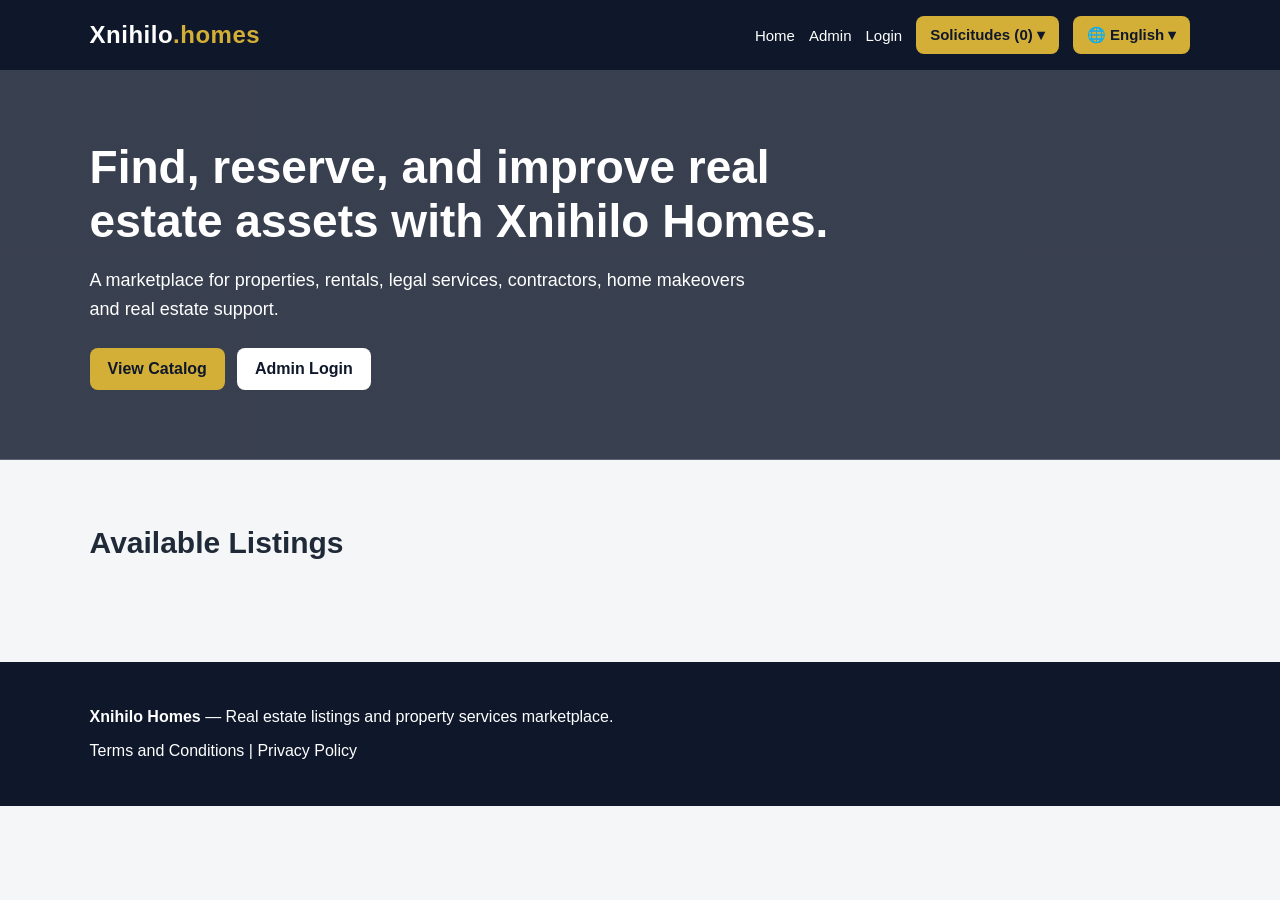
==== frontend/index.html @ a362b715 "Add files via upload" ====
<!DOCTYPE html>
<html lang="en">
<head>
    <meta charset="UTF-8">
    <meta name="viewport" content="width=device-width, initial-scale=1.0">
    <title>Xnihilo Homes</title>
    <link rel="stylesheet" href="css/styles.css">
</head>
<body>
<header class="site-header">
    <a class="logo" href="index.html">Xnihilo<span>.homes</span></a>
    <nav class="nav">
        <a href="index.html">Home</a>
        <a href="producto.html">Admin</a>
        <a href="login.html">Login</a>

        <div class="cart-dropdown">
            <button class="cart-button" type="button">Solicitudes (<span id="cart-count">0</span>) ▾</button>
            <div class="cart-menu" id="cart-preview">
                <p>No hay solicitudes todavía.</p>
            </div>
        </div>

        <div class="language-selector">
            <button class="language-button" type="button">🌐 <span>Idioma</span> ▾</button>
            <div class="language-menu">
                <a href="#" data-lang="en">English</a>
                <a href="#" data-lang="es">Español</a>
                <a href="#" data-lang="pt">Português</a>
            </div>
        </div>
    </nav>
</header>

<section class="hero">
    <h1>Find, reserve, and improve real estate assets with Xnihilo Homes.</h1>
    <p>A marketplace for properties, rentals, legal services, contractors, home makeovers and real estate support.</p>
    <div class="hero-actions">
        <a class="btn" href="#catalog">View Catalog</a>
        <a class="btn secondary" href="login.html">Admin Login</a>
    </div>
</section>

<section class="section" id="catalog">
    <h2 class="section-title">Available Listings</h2>
    <div id="product-grid" class="product-grid"></div>
</section>

<footer class="footer">
    <p><strong>Xnihilo Homes</strong> — Real estate listings and property services marketplace.</p>
    <p><a href="#">Terms and Conditions</a> | <a href="#">Privacy Policy</a></p>
</footer>
<script src="js/api.js"></script>
<script src="js/cart.js"></script>
<script src="js/language.js"></script>
<script src="js/main.js"></script>
</body>
</html>
---- frontend/css/styles.css ----
* {
    box-sizing: border-box;
}

body {
    margin: 0;
    font-family: Arial, Helvetica, sans-serif;
    background-color: #f4f6f8;
    color: #1f2937;
}

a {
    color: inherit;
    text-decoration: none;
}

.site-header {
    background-color: #0f172a;
    color: white;
    padding: 16px 7%;
    display: flex;
    justify-content: space-between;
    align-items: center;
    gap: 16px;
    flex-wrap: wrap;
}

.logo {
    font-size: 24px;
    font-weight: bold;
    letter-spacing: 0.5px;
}

.logo span {
    color: #d4af37;
}

.nav {
    display: flex;
    align-items: center;
    gap: 14px;
    flex-wrap: wrap;
}

.nav a,
.nav button {
    color: white;
    background: transparent;
    border: none;
    cursor: pointer;
    font-size: 15px;
}

.cart-dropdown,
.language-selector {
    position: relative;
}

.cart-button,
.language-button {
    background-color: #d4af37 !important;
    color: #0f172a !important;
    border: none;
    padding: 10px 14px;
    border-radius: 8px;
    font-weight: bold;
}

.cart-menu,
.language-menu {
    display: none;
    position: absolute;
    right: 0;
    top: 42px;
    min-width: 260px;
    background-color: white;
    color: #1f2937;
    border-radius: 10px;
    box-shadow: 0 12px 30px rgba(0,0,0,0.18);
    z-index: 1000;
    padding: 12px;
}

.language-menu {
    min-width: 160px;
    padding: 0;
    overflow: hidden;
}

.cart-dropdown:hover .cart-menu,
.language-selector:hover .language-menu {
    display: block;
}

.language-menu a {
    display: block;
    padding: 12px;
}

.language-menu a:hover,
.active-language {
    background-color: #f3f4f6;
}

.hero {
    padding: 70px 7%;
    background: linear-gradient(rgba(15,23,42,.82), rgba(15,23,42,.82)), url('https://images.unsplash.com/photo-1600585154340-be6161a56a0c?auto=format&fit=crop&w=1600&q=80');
    background-size: cover;
    background-position: center;
    color: white;
}

.hero h1 {
    max-width: 780px;
    font-size: 46px;
    margin: 0 0 16px;
}

.hero p {
    max-width: 680px;
    font-size: 18px;
    line-height: 1.6;
}

.hero-actions {
    margin-top: 24px;
    display: flex;
    gap: 12px;
    flex-wrap: wrap;
}

.btn {
    display: inline-block;
    background-color: #d4af37;
    color: #0f172a;
    border: none;
    border-radius: 8px;
    padding: 12px 18px;
    font-weight: bold;
    cursor: pointer;
}

.btn.secondary {
    background-color: white;
}

.section {
    padding: 42px 7%;
}

.section-title {
    font-size: 30px;
    margin-bottom: 20px;
}

.product-grid {
    display: grid;
    grid-template-columns: repeat(auto-fit, minmax(260px, 1fr));
    gap: 22px;
}

.card {
    background-color: white;
    border-radius: 16px;
    overflow: hidden;
    box-shadow: 0 8px 24px rgba(15,23,42,.08);
}

.card img {
    width: 100%;
    height: 190px;
    object-fit: cover;
}

.card-body {
    padding: 18px;
}

.card h3 {
    margin: 0 0 8px;
}

.price {
    font-size: 20px;
    font-weight: bold;
    color: #0f172a;
}

.badge {
    display: inline-block;
    background-color: #e5e7eb;
    padding: 5px 9px;
    border-radius: 999px;
    font-size: 13px;
    margin-bottom: 10px;
}

.detail-layout {
    display: grid;
    grid-template-columns: 1.2fr .8fr;
    gap: 28px;
}

.detail-image {
    width: 100%;
    border-radius: 18px;
    max-height: 470px;
    object-fit: cover;
}

.panel {
    background-color: white;
    padding: 24px;
    border-radius: 16px;
    box-shadow: 0 8px 24px rgba(15,23,42,.08);
}

.form {
    display: grid;
    gap: 14px;
}

.form input,
.form select,
.form textarea {
    width: 100%;
    padding: 12px;
    border: 1px solid #cbd5e1;
    border-radius: 8px;
    font-size: 15px;
}

.form textarea {
    min-height: 110px;
}

.table-container {
    background: white;
    padding: 18px;
    border-radius: 16px;
    overflow-x: auto;
}

table {
    width: 100%;
    border-collapse: collapse;
}

th,
td {
    padding: 12px;
    border-bottom: 1px solid #e5e7eb;
    text-align: left;
}

.footer {
    background-color: #0f172a;
    color: white;
    padding: 30px 7%;
    margin-top: 40px;
}

.message {
    padding: 12px;
    border-radius: 8px;
    background-color: #ecfdf5;
    color: #065f46;
    margin: 12px 0;
}

.error {
    background-color: #fef2f2;
    color: #991b1b;
}

@media (max-width: 760px) {
    .hero h1 {
        font-size: 34px;
    }

    .detail-layout {
        grid-template-columns: 1fr;
    }
}
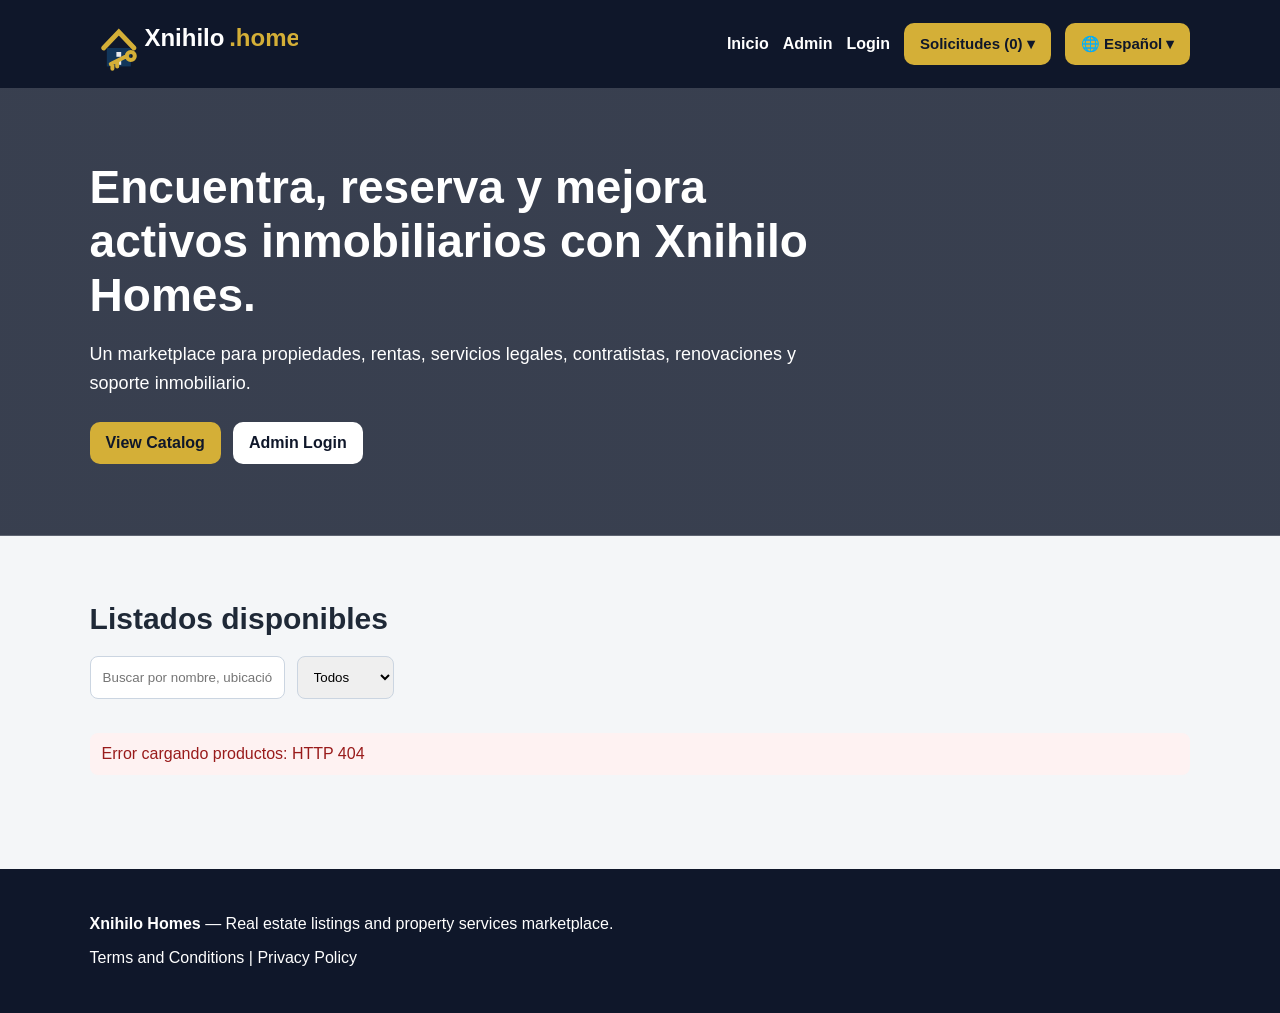
==== commit 945e30ea: "Update 2.1" ====
--- a/frontend/index.html
+++ b/frontend/index.html
@@ -1,58 +1,25 @@
-<!DOCTYPE html>
-<html lang="en">
-<head>
-    <meta charset="UTF-8">
-    <meta name="viewport" content="width=device-width, initial-scale=1.0">
-    <title>Xnihilo Homes</title>
-    <link rel="stylesheet" href="css/styles.css">
-</head>
-<body>
+<!DOCTYPE html><html lang="es"><head><meta charset="UTF-8"><meta name="viewport" content="width=device-width, initial-scale=1.0"><title>Xnihilo Homes</title><link rel="icon" type="image/svg+xml" href="images/favicon.svg"><link rel="stylesheet" href="css/styles.css"></head><body>
 <header class="site-header">
-    <a class="logo" href="index.html">Xnihilo<span>.homes</span></a>
-    <nav class="nav">
-        <a href="index.html">Home</a>
-        <a href="producto.html">Admin</a>
-        <a href="login.html">Login</a>
-
-        <div class="cart-dropdown">
-            <button class="cart-button" type="button">Solicitudes (<span id="cart-count">0</span>) ▾</button>
-            <div class="cart-menu" id="cart-preview">
-                <p>No hay solicitudes todavía.</p>
-            </div>
-        </div>
-
-        <div class="language-selector">
-            <button class="language-button" type="button">🌐 <span>Idioma</span> ▾</button>
-            <div class="language-menu">
-                <a href="#" data-lang="en">English</a>
-                <a href="#" data-lang="es">Español</a>
-                <a href="#" data-lang="pt">Português</a>
-            </div>
-        </div>
-    </nav>
+  <a class="logo" href="index.html"><img src="images/logo.svg" alt="Xnihilo Homes Logo"></a>
+  <nav class="nav">
+    <a href="index.html" data-i18n="home">Inicio</a>
+    <a href="producto.html" data-i18n="admin">Admin</a>
+    <a href="login.html" data-i18n="login">Login</a>
+    <div class="cart-dropdown">
+      <button class="cart-button" type="button"><span data-i18n="cart">Solicitudes</span> (<span id="cart-count">0</span>) ▾</button>
+      <div class="cart-menu" id="cart-preview"><p>No hay solicitudes todavía.</p></div>
+    </div>
+    <div class="language-selector">
+      <button class="language-button" type="button">🌐 <span>Español</span> ▾</button>
+      <div class="language-menu">
+        <a href="#" data-lang="en">English</a>
+        <a href="#" data-lang="es">Español</a>
+        <a href="#" data-lang="pt">Português</a>
+      </div>
+    </div>
+  </nav>
 </header>
-
-<section class="hero">
-    <h1>Find, reserve, and improve real estate assets with Xnihilo Homes.</h1>
-    <p>A marketplace for properties, rentals, legal services, contractors, home makeovers and real estate support.</p>
-    <div class="hero-actions">
-        <a class="btn" href="#catalog">View Catalog</a>
-        <a class="btn secondary" href="login.html">Admin Login</a>
-    </div>
-</section>
-
-<section class="section" id="catalog">
-    <h2 class="section-title">Available Listings</h2>
-    <div id="product-grid" class="product-grid"></div>
-</section>
-
-<footer class="footer">
-    <p><strong>Xnihilo Homes</strong> — Real estate listings and property services marketplace.</p>
-    <p><a href="#">Terms and Conditions</a> | <a href="#">Privacy Policy</a></p>
-</footer>
-<script src="js/api.js"></script>
-<script src="js/cart.js"></script>
-<script src="js/language.js"></script>
-<script src="js/main.js"></script>
-</body>
-</html>+<section class="hero"><h1 data-i18n="heroTitle">Encuentra, reserva y mejora activos inmobiliarios con Xnihilo Homes.</h1><p data-i18n="heroText">Un marketplace para propiedades, rentas, servicios legales, contratistas, renovaciones y soporte inmobiliario.</p><div class="hero-actions"><a class="btn" href="#catalog">View Catalog</a><a class="btn secondary" href="login.html">Admin Login</a></div></section>
+<section class="section" id="catalog"><h2 class="section-title" data-i18n="catalog">Listados disponibles</h2><div class="toolbar"><input id="search-input" placeholder="Buscar por nombre, ubicación o descripción"><select id="type-filter"><option value="">Todos</option><option value="Property">Property</option><option value="Service">Service</option></select></div><div id="product-grid" class="product-grid"></div></section>
+<footer class="footer"><p><strong>Xnihilo Homes</strong> — Real estate listings and property services marketplace.</p><p><a href="terms.html">Terms and Conditions</a> | <a href="privacy.html">Privacy Policy</a></p></footer>
+<script src="js/api.js"></script><script src="js/cart.js"></script><script src="js/language.js"></script><script src="js/main.js"></script></body></html>
--- a/frontend/css/styles.css
+++ b/frontend/css/styles.css
@@ -1,284 +1 @@
-* {
-    box-sizing: border-box;
-}
-
-body {
-    margin: 0;
-    font-family: Arial, Helvetica, sans-serif;
-    background-color: #f4f6f8;
-    color: #1f2937;
-}
-
-a {
-    color: inherit;
-    text-decoration: none;
-}
-
-.site-header {
-    background-color: #0f172a;
-    color: white;
-    padding: 16px 7%;
-    display: flex;
-    justify-content: space-between;
-    align-items: center;
-    gap: 16px;
-    flex-wrap: wrap;
-}
-
-.logo {
-    font-size: 24px;
-    font-weight: bold;
-    letter-spacing: 0.5px;
-}
-
-.logo span {
-    color: #d4af37;
-}
-
-.nav {
-    display: flex;
-    align-items: center;
-    gap: 14px;
-    flex-wrap: wrap;
-}
-
-.nav a,
-.nav button {
-    color: white;
-    background: transparent;
-    border: none;
-    cursor: pointer;
-    font-size: 15px;
-}
-
-.cart-dropdown,
-.language-selector {
-    position: relative;
-}
-
-.cart-button,
-.language-button {
-    background-color: #d4af37 !important;
-    color: #0f172a !important;
-    border: none;
-    padding: 10px 14px;
-    border-radius: 8px;
-    font-weight: bold;
-}
-
-.cart-menu,
-.language-menu {
-    display: none;
-    position: absolute;
-    right: 0;
-    top: 42px;
-    min-width: 260px;
-    background-color: white;
-    color: #1f2937;
-    border-radius: 10px;
-    box-shadow: 0 12px 30px rgba(0,0,0,0.18);
-    z-index: 1000;
-    padding: 12px;
-}
-
-.language-menu {
-    min-width: 160px;
-    padding: 0;
-    overflow: hidden;
-}
-
-.cart-dropdown:hover .cart-menu,
-.language-selector:hover .language-menu {
-    display: block;
-}
-
-.language-menu a {
-    display: block;
-    padding: 12px;
-}
-
-.language-menu a:hover,
-.active-language {
-    background-color: #f3f4f6;
-}
-
-.hero {
-    padding: 70px 7%;
-    background: linear-gradient(rgba(15,23,42,.82), rgba(15,23,42,.82)), url('https://images.unsplash.com/photo-1600585154340-be6161a56a0c?auto=format&fit=crop&w=1600&q=80');
-    background-size: cover;
-    background-position: center;
-    color: white;
-}
-
-.hero h1 {
-    max-width: 780px;
-    font-size: 46px;
-    margin: 0 0 16px;
-}
-
-.hero p {
-    max-width: 680px;
-    font-size: 18px;
-    line-height: 1.6;
-}
-
-.hero-actions {
-    margin-top: 24px;
-    display: flex;
-    gap: 12px;
-    flex-wrap: wrap;
-}
-
-.btn {
-    display: inline-block;
-    background-color: #d4af37;
-    color: #0f172a;
-    border: none;
-    border-radius: 8px;
-    padding: 12px 18px;
-    font-weight: bold;
-    cursor: pointer;
-}
-
-.btn.secondary {
-    background-color: white;
-}
-
-.section {
-    padding: 42px 7%;
-}
-
-.section-title {
-    font-size: 30px;
-    margin-bottom: 20px;
-}
-
-.product-grid {
-    display: grid;
-    grid-template-columns: repeat(auto-fit, minmax(260px, 1fr));
-    gap: 22px;
-}
-
-.card {
-    background-color: white;
-    border-radius: 16px;
-    overflow: hidden;
-    box-shadow: 0 8px 24px rgba(15,23,42,.08);
-}
-
-.card img {
-    width: 100%;
-    height: 190px;
-    object-fit: cover;
-}
-
-.card-body {
-    padding: 18px;
-}
-
-.card h3 {
-    margin: 0 0 8px;
-}
-
-.price {
-    font-size: 20px;
-    font-weight: bold;
-    color: #0f172a;
-}
-
-.badge {
-    display: inline-block;
-    background-color: #e5e7eb;
-    padding: 5px 9px;
-    border-radius: 999px;
-    font-size: 13px;
-    margin-bottom: 10px;
-}
-
-.detail-layout {
-    display: grid;
-    grid-template-columns: 1.2fr .8fr;
-    gap: 28px;
-}
-
-.detail-image {
-    width: 100%;
-    border-radius: 18px;
-    max-height: 470px;
-    object-fit: cover;
-}
-
-.panel {
-    background-color: white;
-    padding: 24px;
-    border-radius: 16px;
-    box-shadow: 0 8px 24px rgba(15,23,42,.08);
-}
-
-.form {
-    display: grid;
-    gap: 14px;
-}
-
-.form input,
-.form select,
-.form textarea {
-    width: 100%;
-    padding: 12px;
-    border: 1px solid #cbd5e1;
-    border-radius: 8px;
-    font-size: 15px;
-}
-
-.form textarea {
-    min-height: 110px;
-}
-
-.table-container {
-    background: white;
-    padding: 18px;
-    border-radius: 16px;
-    overflow-x: auto;
-}
-
-table {
-    width: 100%;
-    border-collapse: collapse;
-}
-
-th,
-td {
-    padding: 12px;
-    border-bottom: 1px solid #e5e7eb;
-    text-align: left;
-}
-
-.footer {
-    background-color: #0f172a;
-    color: white;
-    padding: 30px 7%;
-    margin-top: 40px;
-}
-
-.message {
-    padding: 12px;
-    border-radius: 8px;
-    background-color: #ecfdf5;
-    color: #065f46;
-    margin: 12px 0;
-}
-
-.error {
-    background-color: #fef2f2;
-    color: #991b1b;
-}
-
-@media (max-width: 760px) {
-    .hero h1 {
-        font-size: 34px;
-    }
-
-    .detail-layout {
-        grid-template-columns: 1fr;
-    }
-}
+*{box-sizing:border-box}body{margin:0;font-family:Arial,Helvetica,sans-serif;background:#f4f6f8;color:#1f2937}a{text-decoration:none;color:inherit}.site-header{background:#0f172a;color:white;padding:16px 7%;display:flex;justify-content:space-between;align-items:center;gap:16px;flex-wrap:wrap}.logo{display:flex;align-items:center}.logo img{height:56px;width:auto;display:block}.nav{display:flex;align-items:center;gap:14px;flex-wrap:wrap}.nav>a{color:white!important;font-weight:600}.nav button{font-size:15px}.cart-dropdown,.language-selector{position:relative}.cart-button,.language-button,.btn{background:#d4af37!important;color:#0f172a!important;border:none;padding:12px 16px;border-radius:10px;font-weight:bold;cursor:pointer}.cart-menu,.language-menu{display:none;position:absolute;right:0;top:48px;min-width:260px;background:white;color:#0f172a!important;border-radius:12px;box-shadow:0 12px 30px rgba(0,0,0,.18);z-index:1000;padding:12px}.cart-dropdown:hover .cart-menu,.language-selector:hover .language-menu{display:block}.language-menu{min-width:165px;padding:0;overflow:hidden}.language-menu a{display:block;padding:12px;color:#0f172a!important;background:white}.language-menu a:hover,.language-menu a.active-language{background:#f3f4f6;color:#0f172a!important}.hero{padding:72px 7%;background:linear-gradient(rgba(15,23,42,.82),rgba(15,23,42,.82)),url('https://images.unsplash.com/photo-1600585154340-be6161a56a0c?auto=format&fit=crop&w=1600&q=80');background-size:cover;background-position:center;color:white}.hero h1{max-width:780px;font-size:46px;margin:0 0 16px}.hero p{max-width:720px;font-size:18px;line-height:1.6}.hero-actions{margin-top:24px;display:flex;gap:12px;flex-wrap:wrap}.btn{display:inline-block}.btn.secondary{background:white!important}.btn.danger{background:#dc2626!important;color:white!important}.section{padding:42px 7%}.section-title{font-size:30px;margin-bottom:20px}.toolbar{display:flex;gap:12px;flex-wrap:wrap;margin-bottom:22px}.toolbar input,.toolbar select{padding:12px;border:1px solid #cbd5e1;border-radius:8px}.product-grid{display:grid;grid-template-columns:repeat(auto-fit,minmax(260px,1fr));gap:22px}.card{background:white;border-radius:16px;overflow:hidden;box-shadow:0 8px 24px rgba(15,23,42,.08)}.card img{width:100%;height:190px;object-fit:cover}.card-body{padding:18px}.card h3{margin:0 0 8px}.price{font-size:20px;font-weight:bold;color:#0f172a}.badge{display:inline-block;background:#e5e7eb;padding:5px 9px;border-radius:999px;font-size:13px;margin-bottom:10px}.muted{color:#64748b}.detail-layout{display:grid;grid-template-columns:1.2fr .8fr;gap:28px}.detail-image{width:100%;border-radius:18px;max-height:470px;object-fit:cover}.panel{background:white;padding:24px;border-radius:16px;box-shadow:0 8px 24px rgba(15,23,42,.08)}.form{display:grid;gap:14px}.form input,.form select,.form textarea{width:100%;padding:12px;border:1px solid #cbd5e1;border-radius:8px;font-size:15px}.form textarea{min-height:110px}.form-grid{display:grid;grid-template-columns:repeat(2,minmax(0,1fr));gap:14px}.table-container{background:white;padding:18px;border-radius:16px;overflow-x:auto}table{width:100%;border-collapse:collapse}th,td{padding:12px;border-bottom:1px solid #e5e7eb;text-align:left}.footer{background:#0f172a;color:white;padding:30px 7%;margin-top:40px}.message{padding:12px;border-radius:8px;background:#ecfdf5;color:#065f46;margin:12px 0}.error{background:#fef2f2;color:#991b1b}.hidden{display:none}.cart-row{display:flex;justify-content:space-between;gap:10px;align-items:center;padding:10px 0;border-bottom:1px solid #e5e7eb}.actions{display:flex;gap:8px;flex-wrap:wrap}@media(max-width:760px){.hero h1{font-size:34px}.detail-layout,.form-grid{grid-template-columns:1fr}.site-header{align-items:flex-start}.cart-menu,.language-menu{left:0;right:auto}}
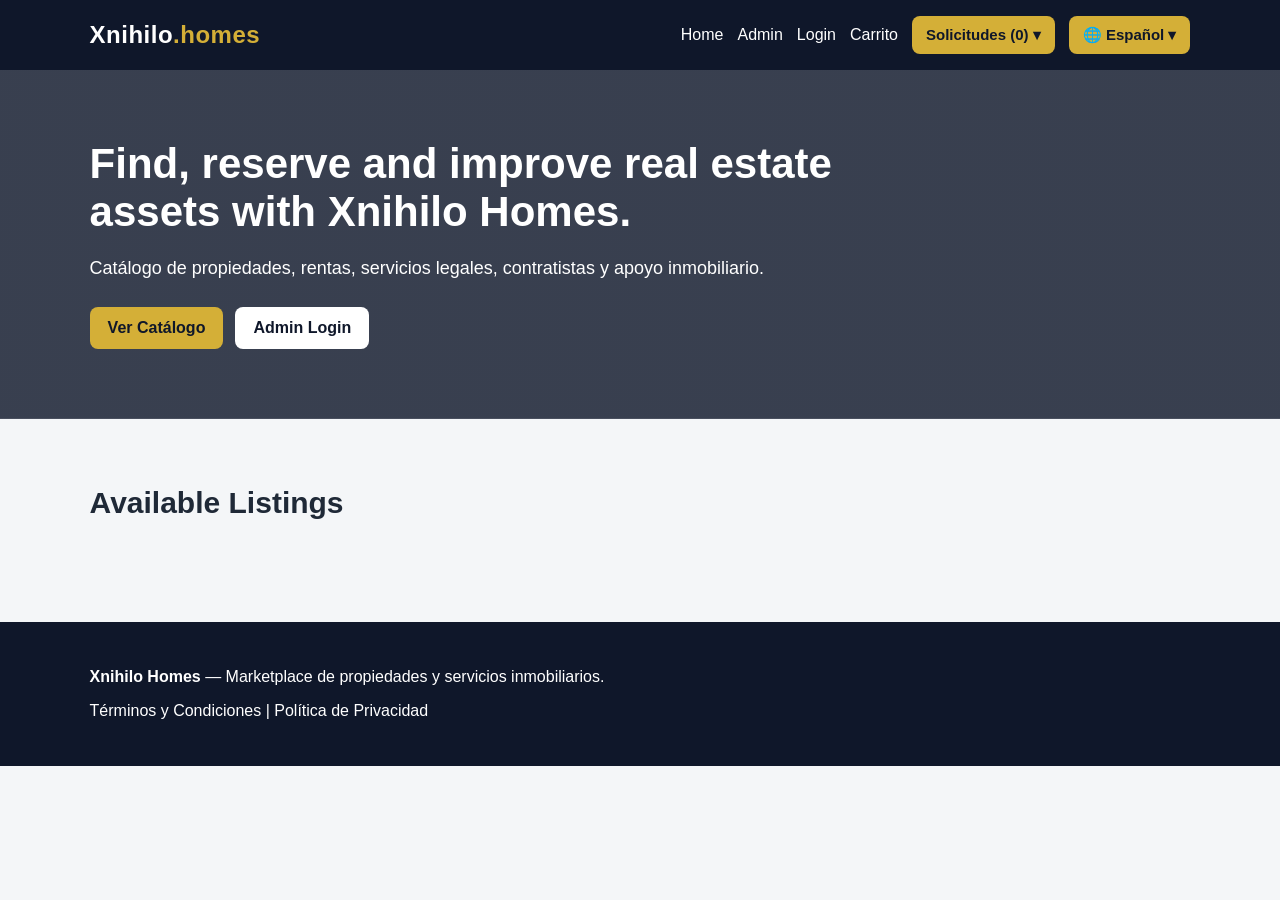
==== commit 7b6ee16c: "Saved?" ====
--- a/frontend/index.html
+++ b/frontend/index.html
@@ -1,25 +1,57 @@
-<!DOCTYPE html><html lang="es"><head><meta charset="UTF-8"><meta name="viewport" content="width=device-width, initial-scale=1.0"><title>Xnihilo Homes</title><link rel="icon" type="image/svg+xml" href="images/favicon.svg"><link rel="stylesheet" href="css/styles.css"></head><body>
+<!DOCTYPE html>
+<html lang="es">
+<head>
+    <meta charset="UTF-8">
+    <meta name="viewport" content="width=device-width, initial-scale=1.0">
+    <title>Xnihilo Homes | Inicio</title>
+    <link rel="stylesheet" href="css/styles.css">
+</head>
+<body>
 <header class="site-header">
-  <a class="logo" href="index.html"><img src="images/logo.svg" alt="Xnihilo Homes Logo"></a>
-  <nav class="nav">
-    <a href="index.html" data-i18n="home">Inicio</a>
-    <a href="producto.html" data-i18n="admin">Admin</a>
-    <a href="login.html" data-i18n="login">Login</a>
-    <div class="cart-dropdown">
-      <button class="cart-button" type="button"><span data-i18n="cart">Solicitudes</span> (<span id="cart-count">0</span>) ▾</button>
-      <div class="cart-menu" id="cart-preview"><p>No hay solicitudes todavía.</p></div>
+    <a class="logo" href="index.html">Xnihilo<span>.homes</span></a>
+    <nav class="nav">
+        <a href="index.html">Home</a>
+        <a href="producto.html">Admin</a>
+        <a href="login.html">Login</a>
+        <a href="carrito.html">Carrito</a>
+
+        <div class="cart-dropdown">
+            <button class="cart-button" type="button">Solicitudes (<span id="cart-count">0</span>) ▾</button>
+            <div class="cart-menu" id="cart-preview">
+                <p>No hay solicitudes todavía.</p>
+            </div>
+        </div>
+
+        <div class="language-selector">
+            <button class="language-button" type="button">🌐 <span>Idioma</span> ▾</button>
+            <div class="language-menu">
+                <a href="#" data-lang="en">English</a>
+                <a href="#" data-lang="es">Español</a>
+                <a href="#" data-lang="pt">Português</a>
+            </div>
+        </div>
+    </nav>
+</header>
+<section class="hero">
+    <h1>Find, reserve and improve real estate assets with Xnihilo Homes.</h1>
+    <p>Catálogo de propiedades, rentas, servicios legales, contratistas y apoyo inmobiliario.</p>
+    <div class="hero-actions">
+        <a class="btn" href="#catalog">Ver Catálogo</a>
+        <a class="btn secondary" href="login.html">Admin Login</a>
     </div>
-    <div class="language-selector">
-      <button class="language-button" type="button">🌐 <span>Español</span> ▾</button>
-      <div class="language-menu">
-        <a href="#" data-lang="en">English</a>
-        <a href="#" data-lang="es">Español</a>
-        <a href="#" data-lang="pt">Português</a>
-      </div>
-    </div>
-  </nav>
-</header>
-<section class="hero"><h1 data-i18n="heroTitle">Encuentra, reserva y mejora activos inmobiliarios con Xnihilo Homes.</h1><p data-i18n="heroText">Un marketplace para propiedades, rentas, servicios legales, contratistas, renovaciones y soporte inmobiliario.</p><div class="hero-actions"><a class="btn" href="#catalog">View Catalog</a><a class="btn secondary" href="login.html">Admin Login</a></div></section>
-<section class="section" id="catalog"><h2 class="section-title" data-i18n="catalog">Listados disponibles</h2><div class="toolbar"><input id="search-input" placeholder="Buscar por nombre, ubicación o descripción"><select id="type-filter"><option value="">Todos</option><option value="Property">Property</option><option value="Service">Service</option></select></div><div id="product-grid" class="product-grid"></div></section>
-<footer class="footer"><p><strong>Xnihilo Homes</strong> — Real estate listings and property services marketplace.</p><p><a href="terms.html">Terms and Conditions</a> | <a href="privacy.html">Privacy Policy</a></p></footer>
-<script src="js/api.js"></script><script src="js/cart.js"></script><script src="js/language.js"></script><script src="js/main.js"></script></body></html>
+</section>
+
+<section class="section" id="catalog">
+    <h2 class="section-title">Available Listings</h2>
+    <div id="product-grid" class="product-grid"></div>
+</section>
+<footer class="footer">
+    <p><strong>Xnihilo Homes</strong> — Marketplace de propiedades y servicios inmobiliarios.</p>
+    <p><a href="#">Términos y Condiciones</a> | <a href="#">Política de Privacidad</a></p>
+</footer>
+<script src="js/api.js"></script>
+<script src="js/cart.js"></script>
+<script src="js/language.js"></script>
+<script src="js/main.js"></script>
+</body>
+</html>
--- a/frontend/css/styles.css
+++ b/frontend/css/styles.css
@@ -1 +1,294 @@
-*{box-sizing:border-box}body{margin:0;font-family:Arial,Helvetica,sans-serif;background:#f4f6f8;color:#1f2937}a{text-decoration:none;color:inherit}.site-header{background:#0f172a;color:white;padding:16px 7%;display:flex;justify-content:space-between;align-items:center;gap:16px;flex-wrap:wrap}.logo{display:flex;align-items:center}.logo img{height:56px;width:auto;display:block}.nav{display:flex;align-items:center;gap:14px;flex-wrap:wrap}.nav>a{color:white!important;font-weight:600}.nav button{font-size:15px}.cart-dropdown,.language-selector{position:relative}.cart-button,.language-button,.btn{background:#d4af37!important;color:#0f172a!important;border:none;padding:12px 16px;border-radius:10px;font-weight:bold;cursor:pointer}.cart-menu,.language-menu{display:none;position:absolute;right:0;top:48px;min-width:260px;background:white;color:#0f172a!important;border-radius:12px;box-shadow:0 12px 30px rgba(0,0,0,.18);z-index:1000;padding:12px}.cart-dropdown:hover .cart-menu,.language-selector:hover .language-menu{display:block}.language-menu{min-width:165px;padding:0;overflow:hidden}.language-menu a{display:block;padding:12px;color:#0f172a!important;background:white}.language-menu a:hover,.language-menu a.active-language{background:#f3f4f6;color:#0f172a!important}.hero{padding:72px 7%;background:linear-gradient(rgba(15,23,42,.82),rgba(15,23,42,.82)),url('https://images.unsplash.com/photo-1600585154340-be6161a56a0c?auto=format&fit=crop&w=1600&q=80');background-size:cover;background-position:center;color:white}.hero h1{max-width:780px;font-size:46px;margin:0 0 16px}.hero p{max-width:720px;font-size:18px;line-height:1.6}.hero-actions{margin-top:24px;display:flex;gap:12px;flex-wrap:wrap}.btn{display:inline-block}.btn.secondary{background:white!important}.btn.danger{background:#dc2626!important;color:white!important}.section{padding:42px 7%}.section-title{font-size:30px;margin-bottom:20px}.toolbar{display:flex;gap:12px;flex-wrap:wrap;margin-bottom:22px}.toolbar input,.toolbar select{padding:12px;border:1px solid #cbd5e1;border-radius:8px}.product-grid{display:grid;grid-template-columns:repeat(auto-fit,minmax(260px,1fr));gap:22px}.card{background:white;border-radius:16px;overflow:hidden;box-shadow:0 8px 24px rgba(15,23,42,.08)}.card img{width:100%;height:190px;object-fit:cover}.card-body{padding:18px}.card h3{margin:0 0 8px}.price{font-size:20px;font-weight:bold;color:#0f172a}.badge{display:inline-block;background:#e5e7eb;padding:5px 9px;border-radius:999px;font-size:13px;margin-bottom:10px}.muted{color:#64748b}.detail-layout{display:grid;grid-template-columns:1.2fr .8fr;gap:28px}.detail-image{width:100%;border-radius:18px;max-height:470px;object-fit:cover}.panel{background:white;padding:24px;border-radius:16px;box-shadow:0 8px 24px rgba(15,23,42,.08)}.form{display:grid;gap:14px}.form input,.form select,.form textarea{width:100%;padding:12px;border:1px solid #cbd5e1;border-radius:8px;font-size:15px}.form textarea{min-height:110px}.form-grid{display:grid;grid-template-columns:repeat(2,minmax(0,1fr));gap:14px}.table-container{background:white;padding:18px;border-radius:16px;overflow-x:auto}table{width:100%;border-collapse:collapse}th,td{padding:12px;border-bottom:1px solid #e5e7eb;text-align:left}.footer{background:#0f172a;color:white;padding:30px 7%;margin-top:40px}.message{padding:12px;border-radius:8px;background:#ecfdf5;color:#065f46;margin:12px 0}.error{background:#fef2f2;color:#991b1b}.hidden{display:none}.cart-row{display:flex;justify-content:space-between;gap:10px;align-items:center;padding:10px 0;border-bottom:1px solid #e5e7eb}.actions{display:flex;gap:8px;flex-wrap:wrap}@media(max-width:760px){.hero h1{font-size:34px}.detail-layout,.form-grid{grid-template-columns:1fr}.site-header{align-items:flex-start}.cart-menu,.language-menu{left:0;right:auto}}
+* {
+    box-sizing: border-box;
+}
+
+body {
+    margin: 0;
+    font-family: Arial, Helvetica, sans-serif;
+    background-color: #f4f6f8;
+    color: #1f2937;
+}
+
+a {
+    color: inherit;
+    text-decoration: none;
+}
+
+.site-header {
+    background-color: #0f172a;
+    color: white;
+    padding: 16px 7%;
+    display: flex;
+    justify-content: space-between;
+    align-items: center;
+    gap: 16px;
+    flex-wrap: wrap;
+}
+
+.logo {
+    font-size: 24px;
+    font-weight: bold;
+    letter-spacing: 0.5px;
+}
+
+.logo span {
+    color: #d4af37;
+}
+
+.nav {
+    display: flex;
+    align-items: center;
+    gap: 14px;
+    flex-wrap: wrap;
+}
+
+.nav > a {
+    color: white;
+}
+
+.nav button {
+    color: #0f172a;
+    border: none;
+    cursor: pointer;
+    font-size: 15px;
+}
+
+.cart-dropdown,
+.language-selector {
+    position: relative;
+}
+
+.cart-button,
+.language-button {
+    background-color: #d4af37;
+    color: #0f172a;
+    border: none;
+    padding: 10px 14px;
+    border-radius: 8px;
+    font-weight: bold;
+}
+
+.cart-menu,
+.language-menu {
+    display: none;
+    position: absolute;
+    right: 0;
+    top: 42px;
+    min-width: 240px;
+    background-color: white;
+    color: #0f172a;
+    border-radius: 10px;
+    box-shadow: 0 12px 30px rgba(0,0,0,0.18);
+    z-index: 1000;
+    padding: 12px;
+}
+
+.language-menu {
+    min-width: 160px;
+    padding: 0;
+    overflow: hidden;
+}
+
+.cart-dropdown:hover .cart-menu,
+.language-selector:hover .language-menu {
+    display: block;
+}
+
+.language-menu a {
+    display: block;
+    padding: 12px;
+    color: #0f172a;
+    background-color: white;
+}
+
+.language-menu a:hover,
+.language-menu a.active-language {
+    background-color: #f3f4f6;
+    color: #0f172a;
+}
+
+.hero {
+    padding: 70px 7%;
+    background: linear-gradient(rgba(15,23,42,.82), rgba(15,23,42,.82)), url('https://images.unsplash.com/photo-1600585154340-be6161a56a0c?auto=format&fit=crop&w=1600&q=80');
+    background-size: cover;
+    background-position: center;
+    color: white;
+}
+
+.hero h1 {
+    max-width: 780px;
+    font-size: 42px;
+    margin: 0 0 16px;
+}
+
+.hero p {
+    max-width: 680px;
+    font-size: 18px;
+    line-height: 1.6;
+}
+
+.hero-actions {
+    margin-top: 24px;
+    display: flex;
+    gap: 12px;
+    flex-wrap: wrap;
+}
+
+.btn {
+    display: inline-block;
+    background-color: #d4af37;
+    color: #0f172a;
+    border: none;
+    border-radius: 8px;
+    padding: 12px 18px;
+    font-weight: bold;
+    cursor: pointer;
+}
+
+.btn.secondary {
+    background-color: white;
+}
+
+.section {
+    padding: 42px 7%;
+}
+
+.section-title {
+    font-size: 30px;
+    margin-bottom: 20px;
+}
+
+.product-grid {
+    display: grid;
+    grid-template-columns: repeat(auto-fit, minmax(260px, 1fr));
+    gap: 22px;
+}
+
+.card {
+    background-color: white;
+    border-radius: 16px;
+    overflow: hidden;
+    box-shadow: 0 8px 24px rgba(15,23,42,.08);
+}
+
+.card img {
+    width: 100%;
+    height: 190px;
+    object-fit: cover;
+}
+
+.card-body {
+    padding: 18px;
+}
+
+.card h3 {
+    margin: 0 0 8px;
+}
+
+.price {
+    font-size: 20px;
+    font-weight: bold;
+    color: #0f172a;
+}
+
+.badge {
+    display: inline-block;
+    background-color: #e5e7eb;
+    padding: 5px 9px;
+    border-radius: 999px;
+    font-size: 13px;
+    margin-bottom: 10px;
+}
+
+.detail-layout {
+    display: grid;
+    grid-template-columns: 1.2fr .8fr;
+    gap: 28px;
+}
+
+.detail-image {
+    width: 100%;
+    border-radius: 18px;
+    max-height: 470px;
+    object-fit: cover;
+}
+
+.panel {
+    background-color: white;
+    padding: 24px;
+    border-radius: 16px;
+    box-shadow: 0 8px 24px rgba(15,23,42,.08);
+}
+
+.form {
+    display: grid;
+    gap: 14px;
+}
+
+.form input,
+.form select,
+.form textarea {
+    width: 100%;
+    padding: 12px;
+    border: 1px solid #cbd5e1;
+    border-radius: 8px;
+    font-size: 15px;
+}
+
+.form textarea {
+    min-height: 110px;
+}
+
+.table-container {
+    background: white;
+    padding: 18px;
+    border-radius: 16px;
+    overflow-x: auto;
+}
+
+table {
+    width: 100%;
+    border-collapse: collapse;
+}
+
+th,
+td {
+    padding: 12px;
+    border-bottom: 1px solid #e5e7eb;
+    text-align: left;
+}
+
+.footer {
+    background-color: #0f172a;
+    color: white;
+    padding: 30px 7%;
+    margin-top: 40px;
+}
+
+.message {
+    padding: 12px;
+    border-radius: 8px;
+    background-color: #ecfdf5;
+    color: #065f46;
+    margin: 12px 0;
+}
+
+.error {
+    background-color: #fef2f2;
+    color: #991b1b;
+}
+
+.cart-line {
+    padding: 14px 0;
+    border-bottom: 1px solid #e5e7eb;
+}
+
+@media (max-width: 760px) {
+    .hero h1 {
+        font-size: 34px;
+    }
+
+    .detail-layout {
+        grid-template-columns: 1fr;
+    }
+}
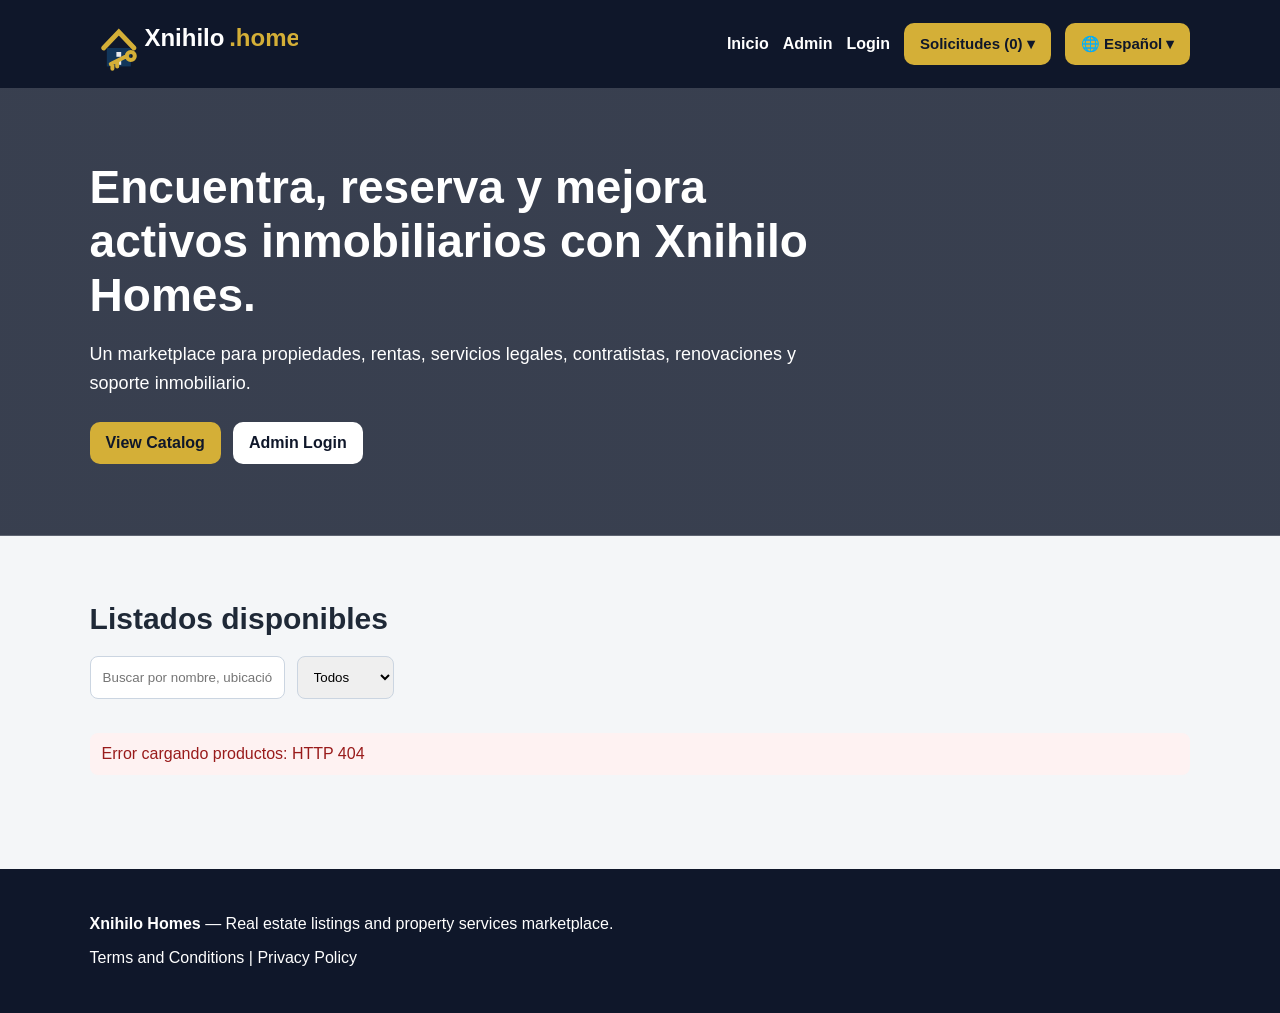
==== commit 91c274e7: "B" ====
--- a/frontend/index.html
+++ b/frontend/index.html
@@ -1,57 +1,25 @@
-<!DOCTYPE html>
-<html lang="es">
-<head>
-    <meta charset="UTF-8">
-    <meta name="viewport" content="width=device-width, initial-scale=1.0">
-    <title>Xnihilo Homes | Inicio</title>
-    <link rel="stylesheet" href="css/styles.css">
-</head>
-<body>
+<!DOCTYPE html><html lang="es"><head><meta charset="UTF-8"><meta name="viewport" content="width=device-width, initial-scale=1.0"><title>Xnihilo Homes</title><link rel="icon" type="image/svg+xml" href="images/favicon.svg"><link rel="stylesheet" href="css/styles.css"></head><body>
 <header class="site-header">
-    <a class="logo" href="index.html">Xnihilo<span>.homes</span></a>
-    <nav class="nav">
-        <a href="index.html">Home</a>
-        <a href="producto.html">Admin</a>
-        <a href="login.html">Login</a>
-        <a href="carrito.html">Carrito</a>
-
-        <div class="cart-dropdown">
-            <button class="cart-button" type="button">Solicitudes (<span id="cart-count">0</span>) ▾</button>
-            <div class="cart-menu" id="cart-preview">
-                <p>No hay solicitudes todavía.</p>
-            </div>
-        </div>
-
-        <div class="language-selector">
-            <button class="language-button" type="button">🌐 <span>Idioma</span> ▾</button>
-            <div class="language-menu">
-                <a href="#" data-lang="en">English</a>
-                <a href="#" data-lang="es">Español</a>
-                <a href="#" data-lang="pt">Português</a>
-            </div>
-        </div>
-    </nav>
+  <a class="logo" href="index.html"><img src="images/logo.svg" alt="Xnihilo Homes Logo"></a>
+  <nav class="nav">
+    <a href="index.html" data-i18n="home">Inicio</a>
+    <a href="producto.html" data-i18n="admin">Admin</a>
+    <a href="login.html" data-i18n="login">Login</a>
+    <div class="cart-dropdown">
+      <button class="cart-button" type="button"><span data-i18n="cart">Solicitudes</span> (<span id="cart-count">0</span>) ▾</button>
+      <div class="cart-menu" id="cart-preview"><p>No hay solicitudes todavía.</p></div>
+    </div>
+    <div class="language-selector">
+      <button class="language-button" type="button">🌐 <span>Español</span> ▾</button>
+      <div class="language-menu">
+        <a href="#" data-lang="en">English</a>
+        <a href="#" data-lang="es">Español</a>
+        <a href="#" data-lang="pt">Português</a>
+      </div>
+    </div>
+  </nav>
 </header>
-<section class="hero">
-    <h1>Find, reserve and improve real estate assets with Xnihilo Homes.</h1>
-    <p>Catálogo de propiedades, rentas, servicios legales, contratistas y apoyo inmobiliario.</p>
-    <div class="hero-actions">
-        <a class="btn" href="#catalog">Ver Catálogo</a>
-        <a class="btn secondary" href="login.html">Admin Login</a>
-    </div>
-</section>
-
-<section class="section" id="catalog">
-    <h2 class="section-title">Available Listings</h2>
-    <div id="product-grid" class="product-grid"></div>
-</section>
-<footer class="footer">
-    <p><strong>Xnihilo Homes</strong> — Marketplace de propiedades y servicios inmobiliarios.</p>
-    <p><a href="#">Términos y Condiciones</a> | <a href="#">Política de Privacidad</a></p>
-</footer>
-<script src="js/api.js"></script>
-<script src="js/cart.js"></script>
-<script src="js/language.js"></script>
-<script src="js/main.js"></script>
-</body>
-</html>+<section class="hero"><h1 data-i18n="heroTitle">Encuentra, reserva y mejora activos inmobiliarios con Xnihilo Homes.</h1><p data-i18n="heroText">Un marketplace para propiedades, rentas, servicios legales, contratistas, renovaciones y soporte inmobiliario.</p><div class="hero-actions"><a class="btn" href="#catalog">View Catalog</a><a class="btn secondary" href="login.html">Admin Login</a></div></section>
+<section class="section" id="catalog"><h2 class="section-title" data-i18n="catalog">Listados disponibles</h2><div class="toolbar"><input id="search-input" placeholder="Buscar por nombre, ubicación o descripción"><select id="type-filter"><option value="">Todos</option><option value="Property">Property</option><option value="Service">Service</option></select></div><div id="product-grid" class="product-grid"></div></section>
+<footer class="footer"><p><strong>Xnihilo Homes</strong> — Real estate listings and property services marketplace.</p><p><a href="terms.html">Terms and Conditions</a> | <a href="privacy.html">Privacy Policy</a></p></footer>
+<script src="js/api.js"></script><script src="js/cart.js"></script><script src="js/language.js"></script><script src="js/main.js"></script></body></html>
--- a/frontend/css/styles.css
+++ b/frontend/css/styles.css
@@ -1,294 +1 @@
-* {
-    box-sizing: border-box;
-}
-
-body {
-    margin: 0;
-    font-family: Arial, Helvetica, sans-serif;
-    background-color: #f4f6f8;
-    color: #1f2937;
-}
-
-a {
-    color: inherit;
-    text-decoration: none;
-}
-
-.site-header {
-    background-color: #0f172a;
-    color: white;
-    padding: 16px 7%;
-    display: flex;
-    justify-content: space-between;
-    align-items: center;
-    gap: 16px;
-    flex-wrap: wrap;
-}
-
-.logo {
-    font-size: 24px;
-    font-weight: bold;
-    letter-spacing: 0.5px;
-}
-
-.logo span {
-    color: #d4af37;
-}
-
-.nav {
-    display: flex;
-    align-items: center;
-    gap: 14px;
-    flex-wrap: wrap;
-}
-
-.nav > a {
-    color: white;
-}
-
-.nav button {
-    color: #0f172a;
-    border: none;
-    cursor: pointer;
-    font-size: 15px;
-}
-
-.cart-dropdown,
-.language-selector {
-    position: relative;
-}
-
-.cart-button,
-.language-button {
-    background-color: #d4af37;
-    color: #0f172a;
-    border: none;
-    padding: 10px 14px;
-    border-radius: 8px;
-    font-weight: bold;
-}
-
-.cart-menu,
-.language-menu {
-    display: none;
-    position: absolute;
-    right: 0;
-    top: 42px;
-    min-width: 240px;
-    background-color: white;
-    color: #0f172a;
-    border-radius: 10px;
-    box-shadow: 0 12px 30px rgba(0,0,0,0.18);
-    z-index: 1000;
-    padding: 12px;
-}
-
-.language-menu {
-    min-width: 160px;
-    padding: 0;
-    overflow: hidden;
-}
-
-.cart-dropdown:hover .cart-menu,
-.language-selector:hover .language-menu {
-    display: block;
-}
-
-.language-menu a {
-    display: block;
-    padding: 12px;
-    color: #0f172a;
-    background-color: white;
-}
-
-.language-menu a:hover,
-.language-menu a.active-language {
-    background-color: #f3f4f6;
-    color: #0f172a;
-}
-
-.hero {
-    padding: 70px 7%;
-    background: linear-gradient(rgba(15,23,42,.82), rgba(15,23,42,.82)), url('https://images.unsplash.com/photo-1600585154340-be6161a56a0c?auto=format&fit=crop&w=1600&q=80');
-    background-size: cover;
-    background-position: center;
-    color: white;
-}
-
-.hero h1 {
-    max-width: 780px;
-    font-size: 42px;
-    margin: 0 0 16px;
-}
-
-.hero p {
-    max-width: 680px;
-    font-size: 18px;
-    line-height: 1.6;
-}
-
-.hero-actions {
-    margin-top: 24px;
-    display: flex;
-    gap: 12px;
-    flex-wrap: wrap;
-}
-
-.btn {
-    display: inline-block;
-    background-color: #d4af37;
-    color: #0f172a;
-    border: none;
-    border-radius: 8px;
-    padding: 12px 18px;
-    font-weight: bold;
-    cursor: pointer;
-}
-
-.btn.secondary {
-    background-color: white;
-}
-
-.section {
-    padding: 42px 7%;
-}
-
-.section-title {
-    font-size: 30px;
-    margin-bottom: 20px;
-}
-
-.product-grid {
-    display: grid;
-    grid-template-columns: repeat(auto-fit, minmax(260px, 1fr));
-    gap: 22px;
-}
-
-.card {
-    background-color: white;
-    border-radius: 16px;
-    overflow: hidden;
-    box-shadow: 0 8px 24px rgba(15,23,42,.08);
-}
-
-.card img {
-    width: 100%;
-    height: 190px;
-    object-fit: cover;
-}
-
-.card-body {
-    padding: 18px;
-}
-
-.card h3 {
-    margin: 0 0 8px;
-}
-
-.price {
-    font-size: 20px;
-    font-weight: bold;
-    color: #0f172a;
-}
-
-.badge {
-    display: inline-block;
-    background-color: #e5e7eb;
-    padding: 5px 9px;
-    border-radius: 999px;
-    font-size: 13px;
-    margin-bottom: 10px;
-}
-
-.detail-layout {
-    display: grid;
-    grid-template-columns: 1.2fr .8fr;
-    gap: 28px;
-}
-
-.detail-image {
-    width: 100%;
-    border-radius: 18px;
-    max-height: 470px;
-    object-fit: cover;
-}
-
-.panel {
-    background-color: white;
-    padding: 24px;
-    border-radius: 16px;
-    box-shadow: 0 8px 24px rgba(15,23,42,.08);
-}
-
-.form {
-    display: grid;
-    gap: 14px;
-}
-
-.form input,
-.form select,
-.form textarea {
-    width: 100%;
-    padding: 12px;
-    border: 1px solid #cbd5e1;
-    border-radius: 8px;
-    font-size: 15px;
-}
-
-.form textarea {
-    min-height: 110px;
-}
-
-.table-container {
-    background: white;
-    padding: 18px;
-    border-radius: 16px;
-    overflow-x: auto;
-}
-
-table {
-    width: 100%;
-    border-collapse: collapse;
-}
-
-th,
-td {
-    padding: 12px;
-    border-bottom: 1px solid #e5e7eb;
-    text-align: left;
-}
-
-.footer {
-    background-color: #0f172a;
-    color: white;
-    padding: 30px 7%;
-    margin-top: 40px;
-}
-
-.message {
-    padding: 12px;
-    border-radius: 8px;
-    background-color: #ecfdf5;
-    color: #065f46;
-    margin: 12px 0;
-}
-
-.error {
-    background-color: #fef2f2;
-    color: #991b1b;
-}
-
-.cart-line {
-    padding: 14px 0;
-    border-bottom: 1px solid #e5e7eb;
-}
-
-@media (max-width: 760px) {
-    .hero h1 {
-        font-size: 34px;
-    }
-
-    .detail-layout {
-        grid-template-columns: 1fr;
-    }
-}
+*{box-sizing:border-box}body{margin:0;font-family:Arial,Helvetica,sans-serif;background:#f4f6f8;color:#1f2937}a{text-decoration:none;color:inherit}.site-header{background:#0f172a;color:white;padding:16px 7%;display:flex;justify-content:space-between;align-items:center;gap:16px;flex-wrap:wrap}.logo{display:flex;align-items:center}.logo img{height:56px;width:auto;display:block}.nav{display:flex;align-items:center;gap:14px;flex-wrap:wrap}.nav>a{color:white!important;font-weight:600}.nav button{font-size:15px}.cart-dropdown,.language-selector{position:relative}.cart-button,.language-button,.btn{background:#d4af37!important;color:#0f172a!important;border:none;padding:12px 16px;border-radius:10px;font-weight:bold;cursor:pointer}.cart-menu,.language-menu{display:none;position:absolute;right:0;top:48px;min-width:260px;background:white;color:#0f172a!important;border-radius:12px;box-shadow:0 12px 30px rgba(0,0,0,.18);z-index:1000;padding:12px}.cart-dropdown:hover .cart-menu,.language-selector:hover .language-menu{display:block}.language-menu{min-width:165px;padding:0;overflow:hidden}.language-menu a{display:block;padding:12px;color:#0f172a!important;background:white}.language-menu a:hover,.language-menu a.active-language{background:#f3f4f6;color:#0f172a!important}.hero{padding:72px 7%;background:linear-gradient(rgba(15,23,42,.82),rgba(15,23,42,.82)),url('https://images.unsplash.com/photo-1600585154340-be6161a56a0c?auto=format&fit=crop&w=1600&q=80');background-size:cover;background-position:center;color:white}.hero h1{max-width:780px;font-size:46px;margin:0 0 16px}.hero p{max-width:720px;font-size:18px;line-height:1.6}.hero-actions{margin-top:24px;display:flex;gap:12px;flex-wrap:wrap}.btn{display:inline-block}.btn.secondary{background:white!important}.btn.danger{background:#dc2626!important;color:white!important}.section{padding:42px 7%}.section-title{font-size:30px;margin-bottom:20px}.toolbar{display:flex;gap:12px;flex-wrap:wrap;margin-bottom:22px}.toolbar input,.toolbar select{padding:12px;border:1px solid #cbd5e1;border-radius:8px}.product-grid{display:grid;grid-template-columns:repeat(auto-fit,minmax(260px,1fr));gap:22px}.card{background:white;border-radius:16px;overflow:hidden;box-shadow:0 8px 24px rgba(15,23,42,.08)}.card img{width:100%;height:190px;object-fit:cover}.card-body{padding:18px}.card h3{margin:0 0 8px}.price{font-size:20px;font-weight:bold;color:#0f172a}.badge{display:inline-block;background:#e5e7eb;padding:5px 9px;border-radius:999px;font-size:13px;margin-bottom:10px}.muted{color:#64748b}.detail-layout{display:grid;grid-template-columns:1.2fr .8fr;gap:28px}.detail-image{width:100%;border-radius:18px;max-height:470px;object-fit:cover}.panel{background:white;padding:24px;border-radius:16px;box-shadow:0 8px 24px rgba(15,23,42,.08)}.form{display:grid;gap:14px}.form input,.form select,.form textarea{width:100%;padding:12px;border:1px solid #cbd5e1;border-radius:8px;font-size:15px}.form textarea{min-height:110px}.form-grid{display:grid;grid-template-columns:repeat(2,minmax(0,1fr));gap:14px}.table-container{background:white;padding:18px;border-radius:16px;overflow-x:auto}table{width:100%;border-collapse:collapse}th,td{padding:12px;border-bottom:1px solid #e5e7eb;text-align:left}.footer{background:#0f172a;color:white;padding:30px 7%;margin-top:40px}.message{padding:12px;border-radius:8px;background:#ecfdf5;color:#065f46;margin:12px 0}.error{background:#fef2f2;color:#991b1b}.hidden{display:none}.cart-row{display:flex;justify-content:space-between;gap:10px;align-items:center;padding:10px 0;border-bottom:1px solid #e5e7eb}.actions{display:flex;gap:8px;flex-wrap:wrap}@media(max-width:760px){.hero h1{font-size:34px}.detail-layout,.form-grid{grid-template-columns:1fr}.site-header{align-items:flex-start}.cart-menu,.language-menu{left:0;right:auto}}
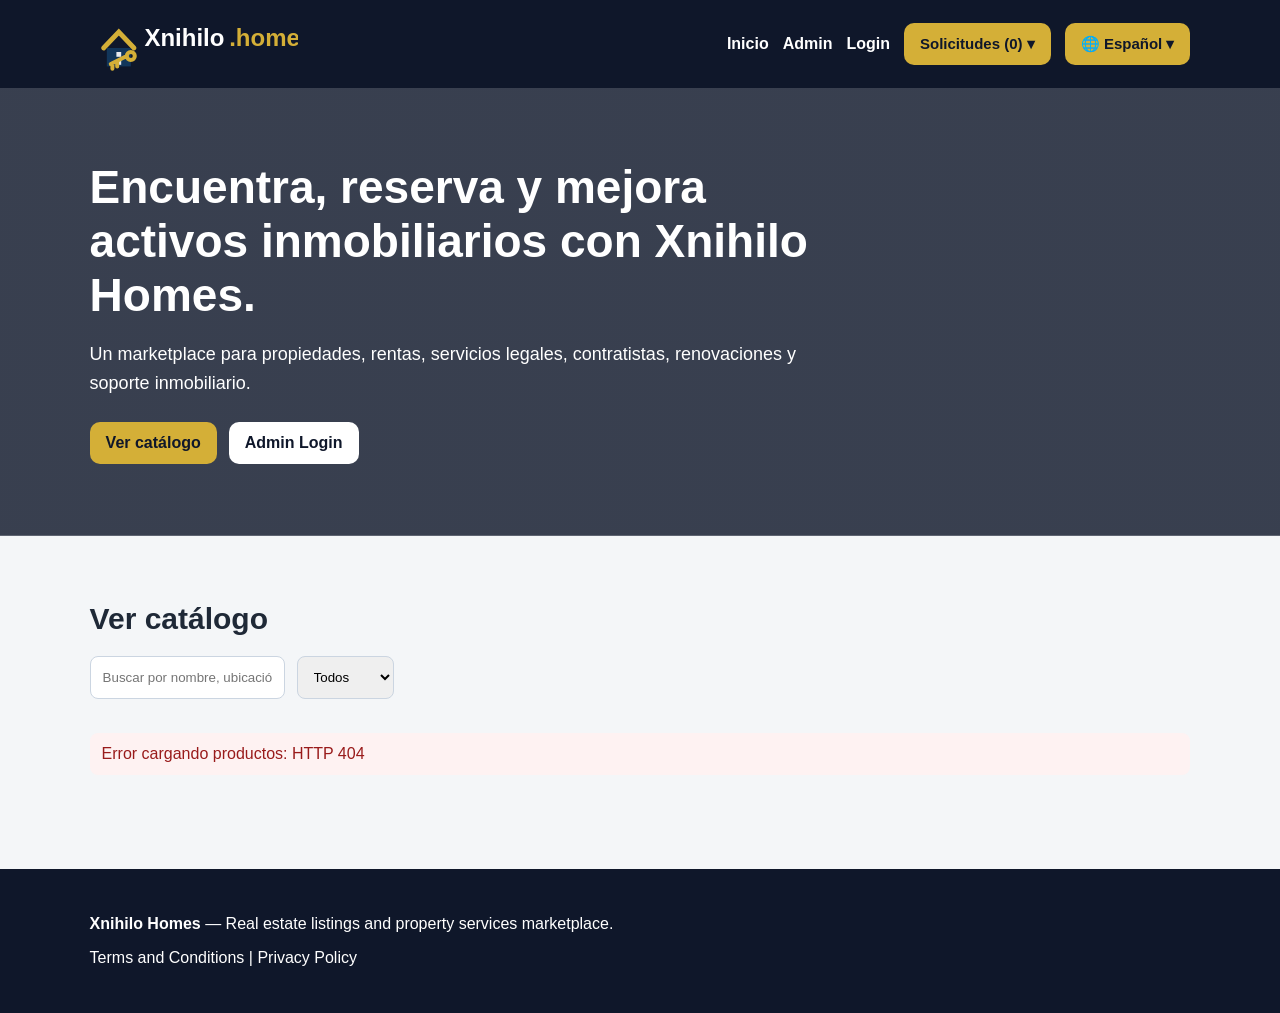
==== commit c9c54499: "Fix3? AHHHHH" ====
--- a/frontend/index.html
+++ b/frontend/index.html
@@ -19,7 +19,7 @@
     </div>
   </nav>
 </header>
-<section class="hero"><h1 data-i18n="heroTitle">Encuentra, reserva y mejora activos inmobiliarios con Xnihilo Homes.</h1><p data-i18n="heroText">Un marketplace para propiedades, rentas, servicios legales, contratistas, renovaciones y soporte inmobiliario.</p><div class="hero-actions"><a class="btn" href="#catalog">View Catalog</a><a class="btn secondary" href="login.html">Admin Login</a></div></section>
+<section class="hero"><h1 data-i18n="heroTitle">Encuentra, reserva y mejora activos inmobiliarios con Xnihilo Homes.</h1><p data-i18n="heroText">Un marketplace para propiedades, rentas, servicios legales, contratistas, renovaciones y soporte inmobiliario.</p><div class="hero-actions"><a class="btn" href="#catalog" data-i18n="catalog">Ver catálogo</a><a class="btn secondary" href="login.html" data-i18n="adminLogin">Admin Login</a></div></section>
 <section class="section" id="catalog"><h2 class="section-title" data-i18n="catalog">Listados disponibles</h2><div class="toolbar"><input id="search-input" placeholder="Buscar por nombre, ubicación o descripción"><select id="type-filter"><option value="">Todos</option><option value="Property">Property</option><option value="Service">Service</option></select></div><div id="product-grid" class="product-grid"></div></section>
 <footer class="footer"><p><strong>Xnihilo Homes</strong> — Real estate listings and property services marketplace.</p><p><a href="terms.html">Terms and Conditions</a> | <a href="privacy.html">Privacy Policy</a></p></footer>
 <script src="js/api.js"></script><script src="js/cart.js"></script><script src="js/language.js"></script><script src="js/main.js"></script></body></html>
